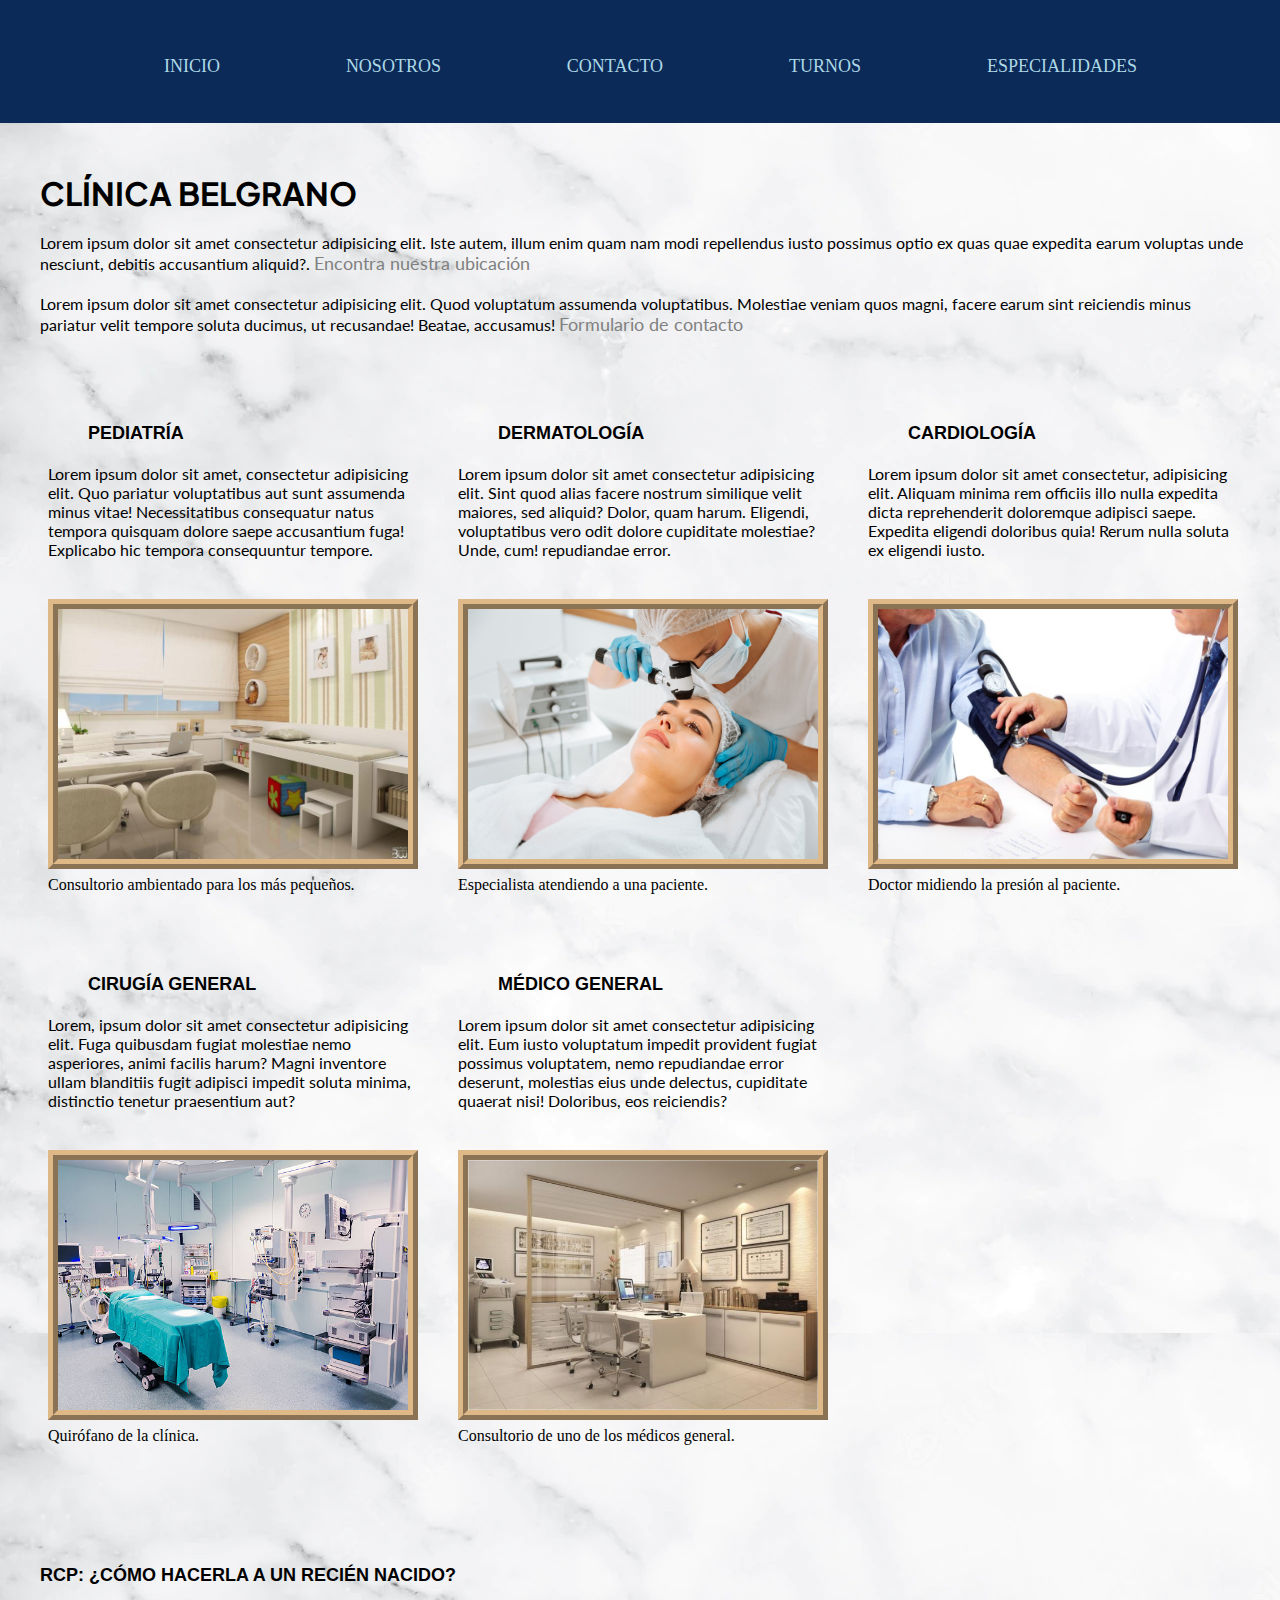
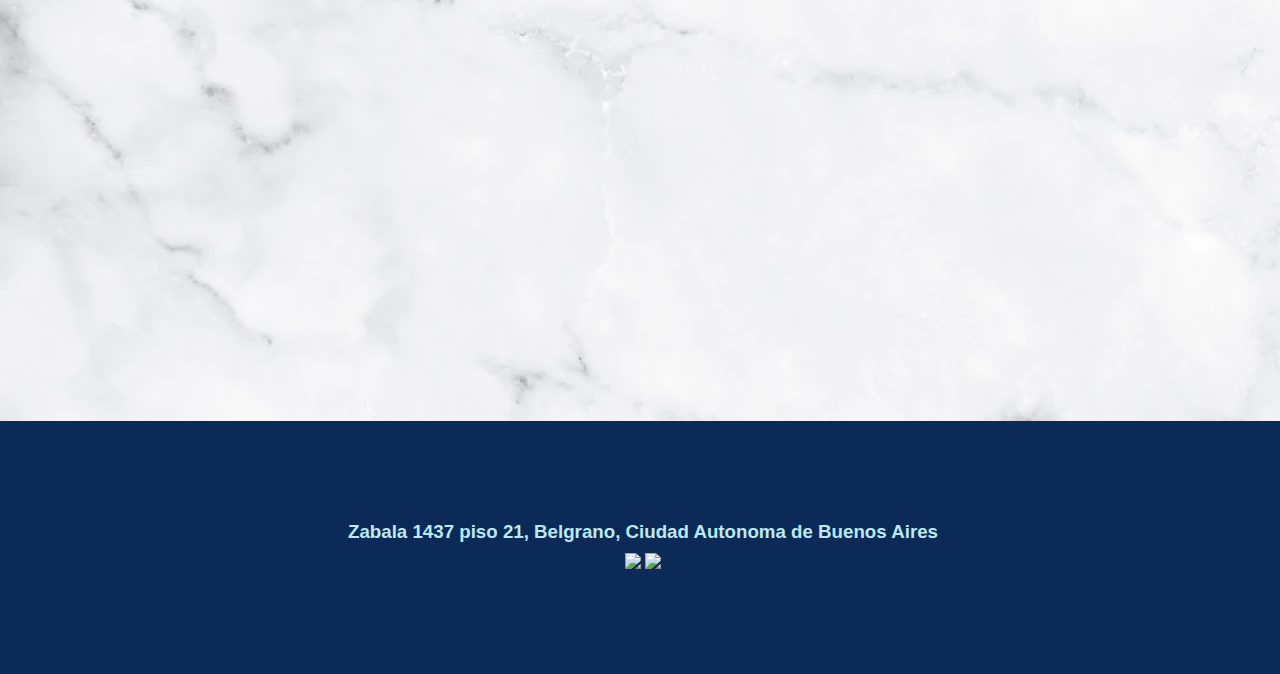
==== index.html @ 8c71344e "first commit" ====
<!DOCTYPE html>
<html lang="en">
<head>
    <meta charset="UTF-8">
    <meta http-equiv="X-UA-Compatible" content="IE=edge">
    <meta name="viewport" content="width=device-width, initial-scale=1.0">
    <link rel="stylesheet" href="./style/style.css">
    <title>Document</title>
</head>

<body>
    <section class="encabezado">
     <header>
         <nav>
             <ul>
                 <li>
                    <a href="index.html">INICIO</a>
                 </li>
                 <li>
                    <a href="./secciones/nosotros.html">NOSOTROS</a>
                 </li>
                 <li>
                    <a href="./secciones/contacto.html">CONTACTO</a>
                 </li>
                 <li>
                    <a href="./secciones/turnos.html">TURNOS</a>
                 </li>
                 <li>
                    <a href="./secciones/especialidades.html">ESPECIALIDADES</a>
                 </li>
             </ul>    
         </nav>       
     </header>
    </section>
     
     <main>
         <section class="intro">
            <h1>CLÍNICA  BELGRANO</h1>
            <div>
                <p class="parrafos">
               Lorem ipsum dolor sit amet consectetur adipisicing elit. Iste autem, illum enim quam
               nam modi repellendus iusto possimus optio ex quas quae expedita earum voluptas unde nesciunt,
               debitis accusantium aliquid?. <a class="navegar" href="#abajo">Encontra nuestra ubicación</a>
                </p>

                <p class="parrafos">
                Lorem ipsum dolor sit amet consectetur adipisicing elit. Quod voluptatum assumenda voluptatibus. 
                Molestiae veniam quos magni, facere earum sint reiciendis minus pariatur velit tempore soluta 
                ducimus, ut recusandae! Beatae, accusamus!  
                <a class="navegar" href="./secciones/contacto.html">Formulario de contacto</a> 
                </p>
            </div>
         </section>
         

         <section class="especialidad galeriaEspecialidad">
            <div>
                  <h2>Pediatría</h2>
                  <p>
                  Lorem ipsum dolor sit amet, consectetur adipisicing elit. Quo pariatur voluptatibus 
                  aut sunt assumenda minus vitae! Necessitatibus consequatur natus tempora quisquam dolore
                  saepe accusantium fuga! Explicabo hic tempora consequuntur tempore.
                  </p>

                  <figure>
                        <img class="bordeImagenes" src="./img/pediatra.jpg" alt="pediatra">
                        <figcaption>Consultorio ambientado para los más pequeños.</figcaption>
                  </figure>
            </div>      


            <div>
                  <h2>Dermatología</h2>
                  <p>
                  Lorem ipsum dolor sit amet consectetur adipisicing elit. Sint quod alias facere 
                  nostrum similique velit maiores, sed aliquid? Dolor, quam harum. Eligendi, 
                  voluptatibus vero odit dolore cupiditate molestiae? Unde, cum! repudiandae error.
                  </p>

                  <figure>
                        <img class="bordeImagenes" src="./img/dermatologia.jpg" alt="dermatologia">
                        <figcaption>Especialista atendiendo a una paciente.</figcaption>
                  </figure>
            </div>      
       

            <div>
                  <h2>Cardiología</h2>
                  <p>
                  Lorem ipsum dolor sit amet consectetur, adipisicing elit. Aliquam minima rem
                  officiis illo nulla expedita dicta reprehenderit doloremque adipisci saepe.
                  Expedita eligendi doloribus quia! Rerum nulla soluta ex eligendi iusto.
                  </p>

                  <figure>
                        <img class="bordeImagenes" src="./img/cardiologia.jpg" alt="cardiologia">
                        <figcaption>Doctor midiendo la presión al paciente.</figcaption>
                  </figure>
            </div>      
         

            <div>
                  <h2>Cirugía general</h2>
                  <p>
                  Lorem, ipsum dolor sit amet consectetur adipisicing elit. Fuga quibusdam 
                  fugiat molestiae nemo asperiores, animi facilis harum? Magni inventore ullam
                  blanditiis fugit adipisci impedit soluta minima, distinctio tenetur praesentium 
                  aut?
                  </p>

                  <figure>
                        <img class="bordeImagenes" src="./img/cirugia.jpg" alt="cirugia">
                        <figcaption>Quirófano de la clínica.</figcaption>
                  </figure>
            </div>      
       

            <div>
                  <h2>Médico general</h2>
                  <p>
                  Lorem ipsum dolor sit amet consectetur adipisicing elit. Eum iusto voluptatum 
                  impedit provident fugiat possimus voluptatem, nemo repudiandae error deserunt, 
                  molestias eius unde delectus, cupiditate quaerat nisi! Doloribus, eos reiciendis?
                  </p>

                  <figure>
                        <img class="bordeImagenes" src="./img/medico.jpg" alt="medico">
                        <figcaption>Consultorio de uno de los médicos general.</figcaption>
                  </figure>
            </div>      
        </section>

         <section class="video">
                  <h2>RCP: ¿cómo hacerla a un recién nacido?</h2>    
                  <div class="centrarVideo">
                        <iframe width="560" height="315" src="https://www.youtube.com/embed/yfRCrOPUhoc" 
                        title="YouTube video player" frameborder="0" allow="accelerometer; autoplay; 
                        clipboard-write; encrypted-media; gyroscope; picture-in-picture" allowfullscreen></iframe>
                  </div>
         </section>   
     </main> 


     <footer id="abajo"> 
           <h3 class="colorFooter">Zabala 1437 piso 21, Belgrano, Ciudad Autonoma de Buenos Aires</h3>
           <div>
               <a href="https://www.instagram.com/">
                  <img src="https://img.icons8.com/fluency/30/000000/instagram-new.png"/>
               </a>
               
               <a href="https://www.whatsapp.com/">
                  <img src="https://img.icons8.com/office/30/000000/whatsapp--v1.png"/>
               </a>
           </div>
     </footer>      


</body>
</html>
---- style/style.css ----
@import url('https://fonts.googleapis.com/css2?family=Lato:wght@700&display=swap');
@import url('https://fonts.googleapis.com/css2?family=Lato:wght@700&family=Plus+Jakarta+Sans:wght@300&display=swap');

*{
    padding: 0;
    margin: 0;
}


body{
    background-image: url(../img/fondo.jpg);
    display: flex;
    flex-direction: column;
}


header{
    background-color: rgb(11, 42, 88);
    text-align: center;
    padding: 56px 23px 46px 38px;
    margin-top: 0%;
    margin-bottom: 50px;
}


nav ul{
    display: flex;
    justify-content:space-evenly;
    align-items: center;
}


li{
    list-style-type: none;
}


a{
    text-decoration: none;
    color: lightblue;
    font-size: large;
}


h1{
    font-family: 'Plus Jakarta Sans', sans-serif;
    color:black;
    margin-left: 90px;
    margin-bottom: 20px;
    margin-left: 40px;
}


section h2{
    font-family: 'Gill Sans', 'Gill Sans MT', Calibri, 'Trebuchet MS', sans-serif;
    font-size: large;
    font-style:normal;
    text-transform:uppercase;
    padding-left:0px;
    margin: 40px; 
    margin-bottom: 20px;
}


section h3{
    font-family: 'Gill Sans', 'Gill Sans MT', Calibri, 'Trebuchet MS', sans-serif;
    font-size: large;
    font-style:normal;
    text-transform:uppercase;
    padding-left: 0px;
    margin:40px;
    margin-bottom: 20px;
}


p{
    font-family: 'Lato', sans-serif;
    padding-left: 0px;
    margin-bottom: 20px;
}


footer{
    grid-area: footer;
    background-color: rgb(11, 42, 88);
    text-align: center;
    padding: 100px;
    margin-top: 100px;
    margin-bottom: 0px;
}


header{
    grid-area: header;
}    

.intro{
    grid-area: intro;
}

.especialidad{
    grid-area: especialidad;
}

.video{
    grid-area: video;
}

footer{
    grid-area: footer;
}


.encabezado{
    display: grid;
    grid-template-areas: 
    "header       header       header"
    "intro        intro        intro"
    "especialidad especialidad especialidad"
    "video        video        video"
    "footer       footer       footer";
    grid-template-columns: 1fr 1fr 1fr;
}


.galeriaEspecialidad{
    display: grid;
    grid-template-columns: 1fr 1fr 1fr;
    gap: 40px;
    margin: 3em;
    justify-items: center;
}


.bordeImagenes{
    border: 10px ridge burlywood;
    width: 350px;
    height: 250px;
    margin-bottom: 3px;
    margin-top: 20px;
}



@media(min-width:360px){
    .encabezado{
        grid-template-areas: 
        "header"
        "intro"
        "especialidad"
        "video"
        "footer";
        grid-template-columns: 1fr;
    }     

    .galeriaEspecialidad{
        display: grid;
        grid-template-columns: 1fr;
    }

    body{
        display: flex;
        flex-direction: column;
        justify-items: center;
        flex-wrap: wrap;
    }

    header{
        background-color: rgb(4, 4, 59);
    }

    nav ul{
        display: flex;
        justify-content:space-evenly;
        align-items: center;
    }

    li{
        list-style-type: none;
    }
    
    a{
        text-decoration: none;
        color: lightblue;
        font-size:small;
    }
    
    li a:hover{
        color:rgb(223, 188, 146);
        background-color: rgb(99, 97, 216);
    }

    iframe{
        display: grid;
        width: 350px;
        height: 250px;
    } 

    .navegar:hover{
        color: blanchedalmond;
        background-color: gray;  
    }

    .redes{
        transition-property: all;
        transition-duration: 2s;
    }

    .redes:hover{
        transform: scale(2);
    }

    footer{
        background-color: rgb(4, 4, 59);
    }

}

@media(min-width:768px){
    .encabezado{
        grid-template-areas: 
        "header       header"
        "intro        intro"
        "especialidad especialidad"
        "video        video"
        "footer       footer";
        grid-template-columns: 1fr 1fr;
    }     

    .galeriaEspecialidad{
        display: grid;
        grid-template-columns: 1fr 1fr;
    }

    header{
        background-color: rgb(59, 59, 88);
    }
    
    a {
        font-size: large;
    }

    li a:hover{
        color:rgb(223, 188, 146);
        background-color: rgb(99, 97, 216);
    }

    iframe{
        width:560px;
        height:315px;
    }

    footer{
        background-color: rgb(59, 59, 88);
    }
}


@media(min-width:1024px){
    .encabezado{
        grid-template-areas: 
        "header       header       header"
        "intro        intro        intro"
        "especialidad especialidad especialidad"
        "video        video        video"
        "footer       footer       footer";
        grid-template-columns: 1fr 1fr 1fr;
    }     

    .galeriaEspecialidad{
        display: grid;
        grid-template-columns: 1fr 1fr 1fr;
    }

    header{
        background-color: rgb(11, 42, 88);
    }

    a{
        font-size: large;
    }
    
    iframe{
        width:560px;
        height:315px;
    }
    
    footer{
        background-color: rgb(11, 42, 88);
    }
}




.parrafos{
    padding-left: 40px;
    padding-right: 40px;
}

.navegar{
    color:gray;
}

.imgEspecialistas{
    border: 10px ridge burlywood;
    width: 400px;
    height: 550px;
    margin-top: 10px;
}

.bordeImagen{
    border: 2px solid black;
    width: 450px;
    height: 350px;
}

.centrarImgEspNos{
    padding-left: 40px;
    padding-bottom: 40px;
}

.centrarImgTurnos{
    margin-top: 50px;
    padding-left: 40px;
}

.alerta{
    letter-spacing: 2px;
    color: brown;
}

.formulario{
    margin-bottom: 10px;
}

.espacio{
    color: rgb(0, 75, 110);
    display: grid;
    justify-content: center;
}

.video{
    margin-top: 120px;
}

.centrarVideo{
    padding-left: 40px;
}

.colorFooter{
    color: rgb(188, 233, 245);
    font-family: 'Gill Sans', 'Gill Sans MT', Calibri, 'Trebuchet MS', sans-serif;
    margin-bottom: 10px;
}
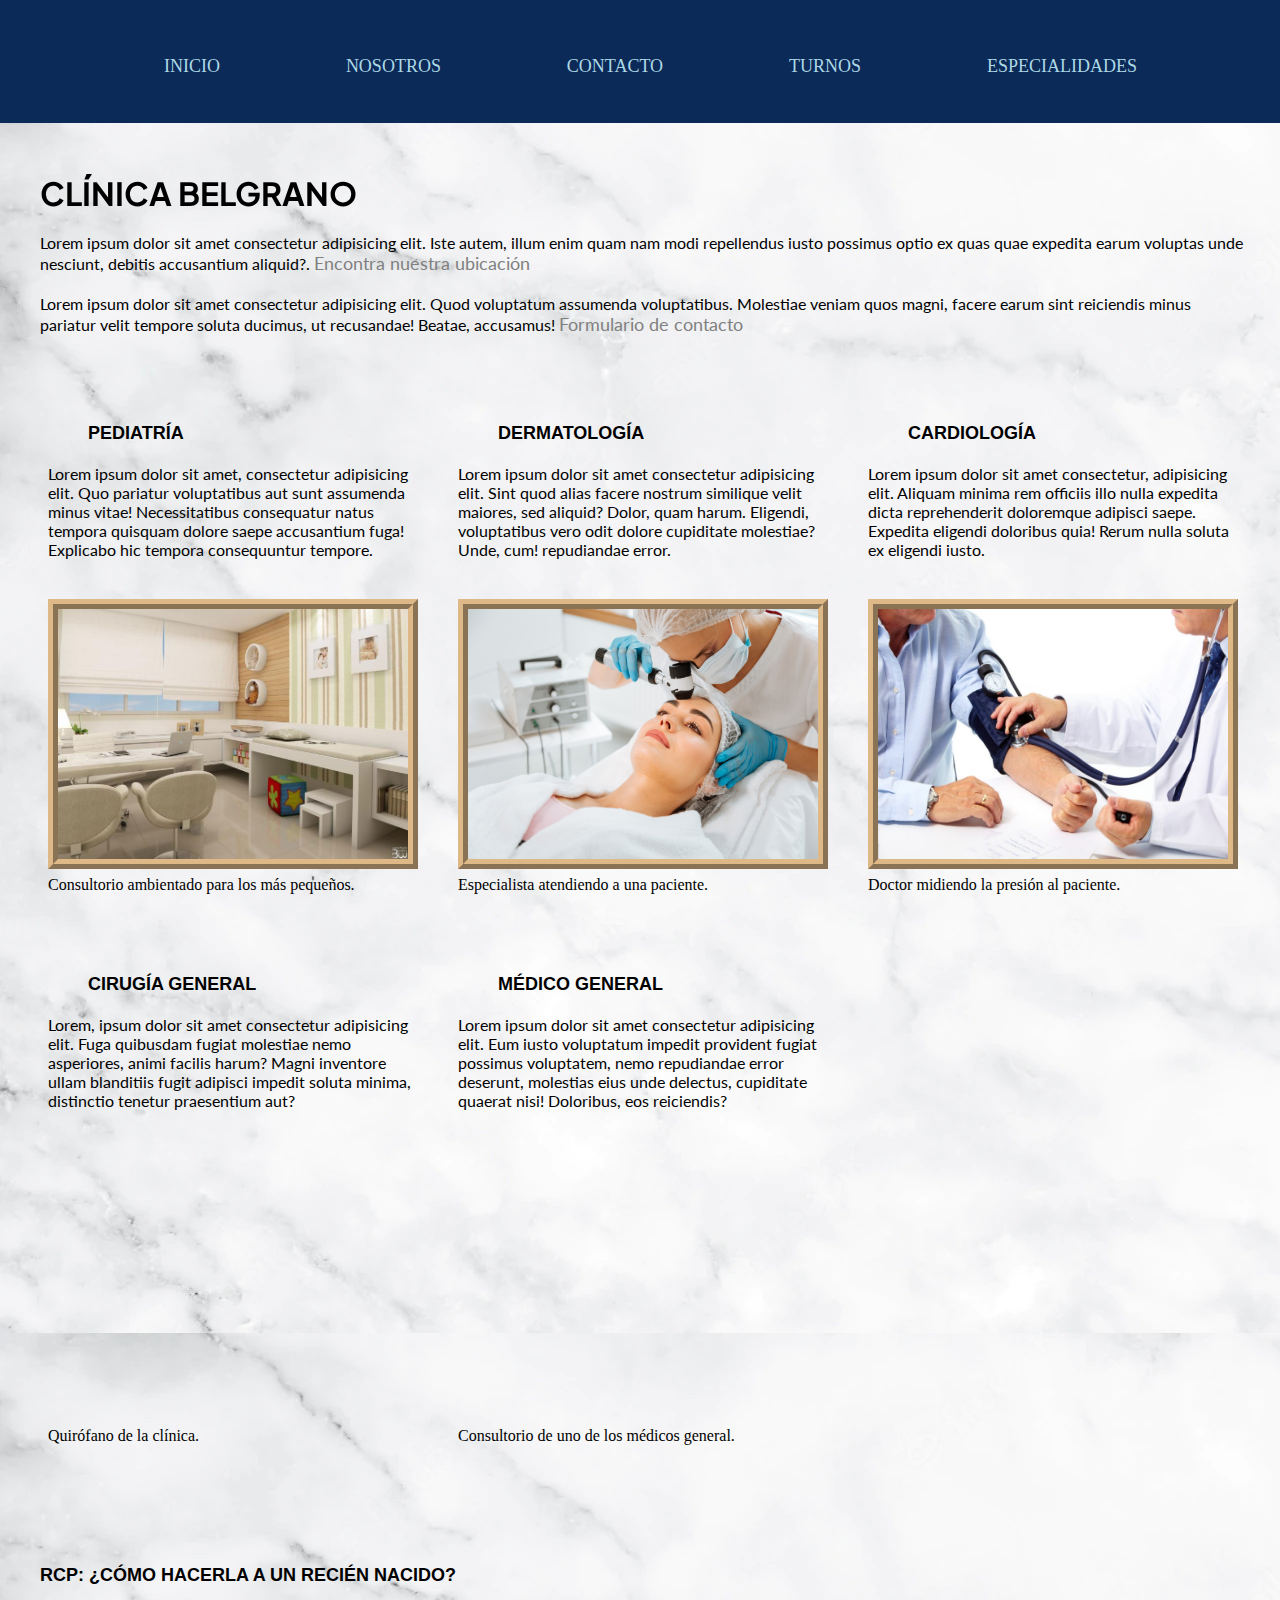
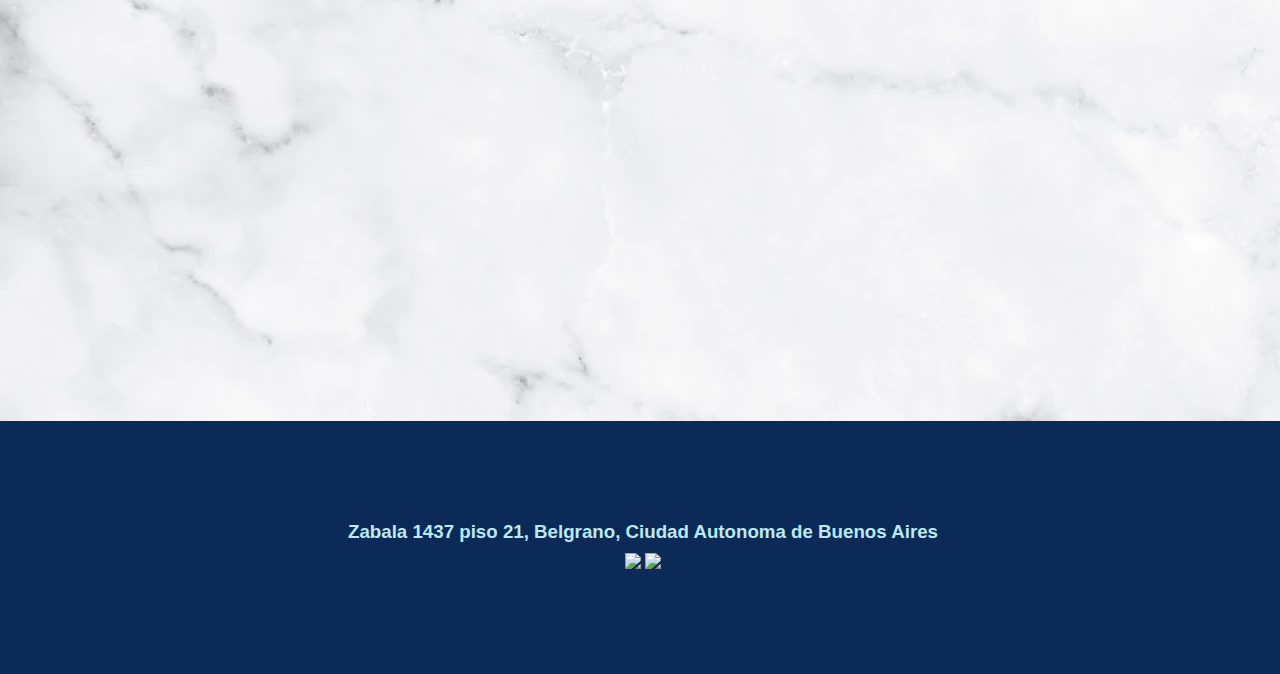
==== commit a801485a: "agregado de animaciones en imágenes" ====
--- a/index.html
+++ b/index.html
@@ -4,6 +4,7 @@
     <meta charset="UTF-8">
     <meta http-equiv="X-UA-Compatible" content="IE=edge">
     <meta name="viewport" content="width=device-width, initial-scale=1.0">
+    <link href="https://unpkg.com/aos@2.3.1/dist/aos.css" rel="stylesheet">
     <link rel="stylesheet" href="./style/style.css">
     <title>Document</title>
 </head>
@@ -35,7 +36,9 @@
      
      <main>
          <section class="intro">
-            <h1>CLÍNICA  BELGRANO</h1>
+            <h1 data-aos="fade-right"
+                data-aos-offset="300"
+                data-aos-easing="ease-in-sine">CLÍNICA  BELGRANO</h1>
             <div>
                 <p class="parrafos">
                Lorem ipsum dolor sit amet consectetur adipisicing elit. Iste autem, illum enim quam
@@ -63,7 +66,7 @@
                   </p>
 
                   <figure>
-                        <img class="bordeImagenes" src="./img/pediatra.jpg" alt="pediatra">
+                        <img data-aos="zoom-in-down" class="bordeImagenes" src="./img/pediatra.jpg" alt="pediatra">
                         <figcaption>Consultorio ambientado para los más pequeños.</figcaption>
                   </figure>
             </div>      
@@ -78,7 +81,7 @@
                   </p>
 
                   <figure>
-                        <img class="bordeImagenes" src="./img/dermatologia.jpg" alt="dermatologia">
+                        <img data-aos="zoom-in-down" class="bordeImagenes" src="./img/dermatologia.jpg" alt="dermatologia">
                         <figcaption>Especialista atendiendo a una paciente.</figcaption>
                   </figure>
             </div>      
@@ -93,7 +96,7 @@
                   </p>
 
                   <figure>
-                        <img class="bordeImagenes" src="./img/cardiologia.jpg" alt="cardiologia">
+                        <img data-aos="zoom-in-down" class="bordeImagenes" src="./img/cardiologia.jpg" alt="cardiologia">
                         <figcaption>Doctor midiendo la presión al paciente.</figcaption>
                   </figure>
             </div>      
@@ -109,7 +112,7 @@
                   </p>
 
                   <figure>
-                        <img class="bordeImagenes" src="./img/cirugia.jpg" alt="cirugia">
+                        <img data-aos="zoom-in-down" class="bordeImagenes" src="./img/cirugia.jpg" alt="cirugia">
                         <figcaption>Quirófano de la clínica.</figcaption>
                   </figure>
             </div>      
@@ -124,7 +127,7 @@
                   </p>
 
                   <figure>
-                        <img class="bordeImagenes" src="./img/medico.jpg" alt="medico">
+                        <img data-aos="zoom-in-down" class="bordeImagenes" src="./img/medico.jpg" alt="medico">
                         <figcaption>Consultorio de uno de los médicos general.</figcaption>
                   </figure>
             </div>      
@@ -145,15 +148,20 @@
            <h3 class="colorFooter">Zabala 1437 piso 21, Belgrano, Ciudad Autonoma de Buenos Aires</h3>
            <div>
                <a href="https://www.instagram.com/">
-                  <img src="https://img.icons8.com/fluency/30/000000/instagram-new.png"/>
+                  <img class="redes" src="https://img.icons8.com/fluency/30/000000/instagram-new.png"/>
                </a>
                
                <a href="https://www.whatsapp.com/">
-                  <img src="https://img.icons8.com/office/30/000000/whatsapp--v1.png"/>
+                  <img class="redes" src="https://img.icons8.com/office/30/000000/whatsapp--v1.png"/>
                </a>
            </div>
      </footer>      
 
 
+     <script src="https://unpkg.com/aos@2.3.1/dist/aos.js"></script>
+            <script>
+                  AOS.init();
+            </script>
+
 </body>
 </html>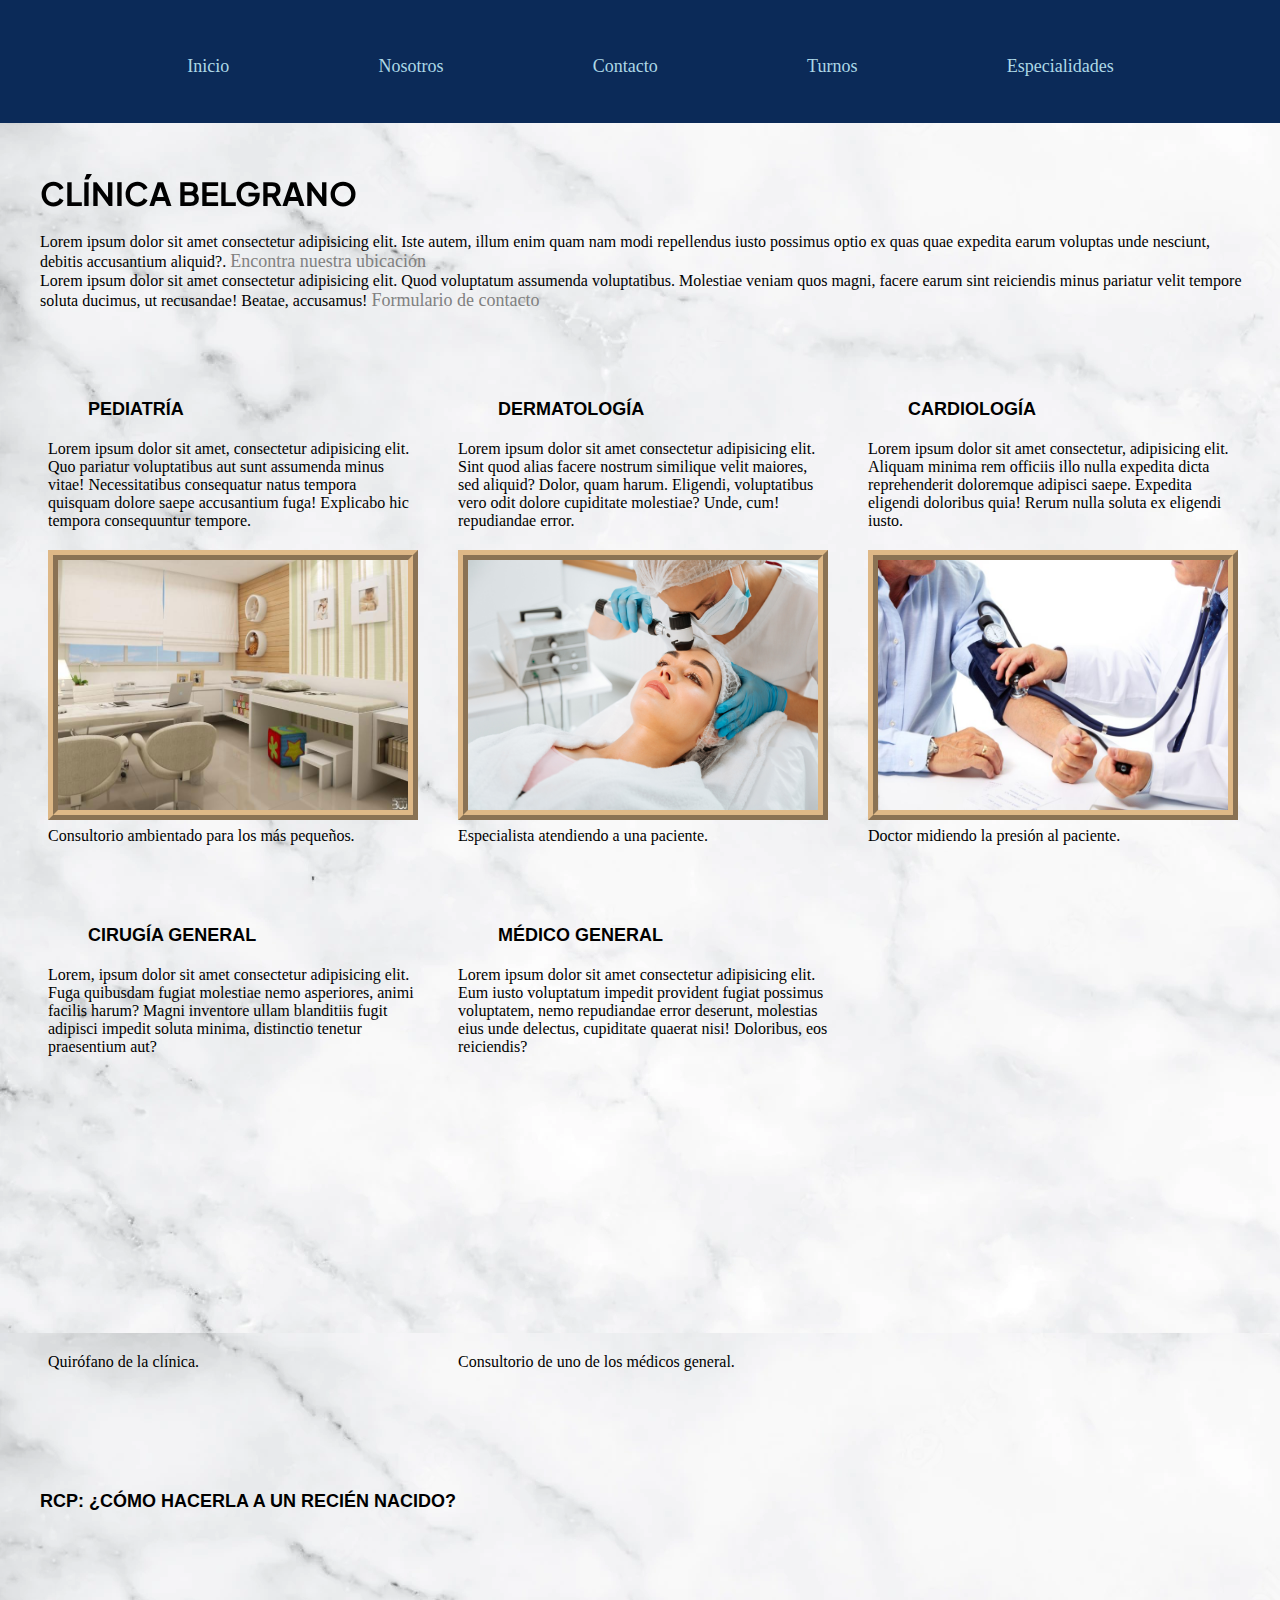
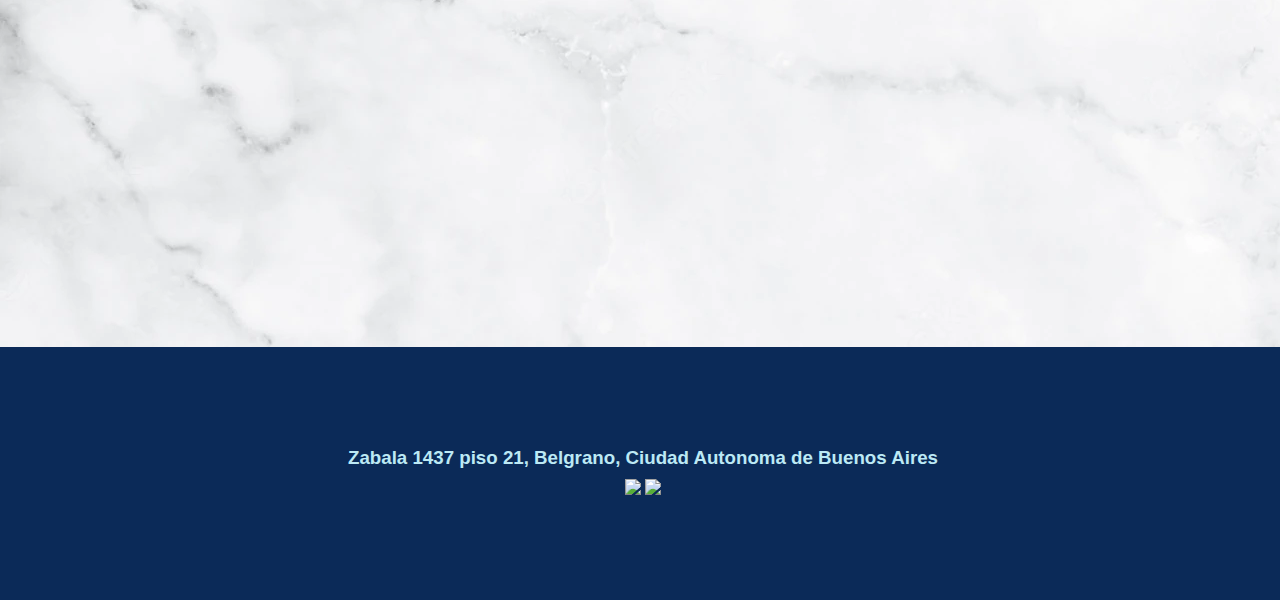
==== commit 73dc60f2: "agregado de Bootstrap" ====
--- a/index.html
+++ b/index.html
@@ -4,35 +4,36 @@
     <meta charset="UTF-8">
     <meta http-equiv="X-UA-Compatible" content="IE=edge">
     <meta name="viewport" content="width=device-width, initial-scale=1.0">
+    <link href="https://cdn.jsdelivr.net/npm/bootstrap@5.1.3/dist/css/bootstrap.min.css" rel="stylesheet"    integrity="sha384-1BmE4kWBq78iYhFldvKuhfTAU6auU8tT94WrHftjDbrCEXSU1oBoqyl2QvZ6jIW3" crossorigin="anonymous">
     <link href="https://unpkg.com/aos@2.3.1/dist/aos.css" rel="stylesheet">
     <link rel="stylesheet" href="./style/style.css">
     <title>Document</title>
 </head>
 
 <body>
-    <section class="encabezado">
-     <header>
+      <header>
          <nav>
-             <ul>
-                 <li>
-                    <a href="index.html">INICIO</a>
-                 </li>
-                 <li>
-                    <a href="./secciones/nosotros.html">NOSOTROS</a>
-                 </li>
-                 <li>
-                    <a href="./secciones/contacto.html">CONTACTO</a>
-                 </li>
-                 <li>
-                    <a href="./secciones/turnos.html">TURNOS</a>
-                 </li>
-                 <li>
-                    <a href="./secciones/especialidades.html">ESPECIALIDADES</a>
-                 </li>
-             </ul>    
-         </nav>       
-     </header>
-    </section>
+            <ul class="nav justify-content-center">
+                <li class="nav-item">
+                  <a class="nav-link active colorNav" aria-current="page" href="index.html">Inicio</a>
+                </li>
+                <li class="nav-item">
+                  <a class="nav-link active colorNav" href="./secciones/nosotros.html">Nosotros</a>
+                </li>
+                <li class="nav-item">
+                  <a class="nav-link active colorNav" href="./secciones/contacto.html">Contacto</a>
+                </li>
+                <li class="nav-item">
+                  <a class="nav-link active colorNav" href="./secciones/turnos.html">Turnos</a>
+                </li>
+                <li class="nav-item">
+                  <a class="nav-link active colorNav" href="./secciones/especialidades.html">Especialidades</a>
+                </li>
+            </ul>
+         </nav>
+      </header>
+
+    
      
      <main>
          <section class="intro">
@@ -163,5 +164,9 @@
                   AOS.init();
             </script>
 
+
+      <script src="https://cdn.jsdelivr.net/npm/bootstrap@5.1.3/dist/js/bootstrap.bundle.min.js" integrity="sha384-ka7Sk0Gln4gmtz2MlQnikT1wXgYsOg+OMhuP+IlRH9sENBO0LRn5q+8nbTov4+1p" crossorigin="anonymous">
+      </script>      
+
 </body>
 </html>--- a/style/style.css
+++ b/style/style.css
@@ -22,23 +22,15 @@
     margin-bottom: 50px;
 }
 
-
-nav ul{
-    display: flex;
-    justify-content:space-evenly;
-    align-items: center;
-}
-
-
-li{
-    list-style-type: none;
-}
-
-
-a{
+.colorNav{
     text-decoration: none;
     color: lightblue;
     font-size: large;
+}
+
+.colorNav:hover{
+        color:rgb(223, 188, 146);
+        background-color: rgb(99, 97, 216);
 }
 
 
@@ -73,7 +65,7 @@
 }
 
 
-p{
+.parrafo{
     font-family: 'Lato', sans-serif;
     padding-left: 0px;
     margin-bottom: 20px;
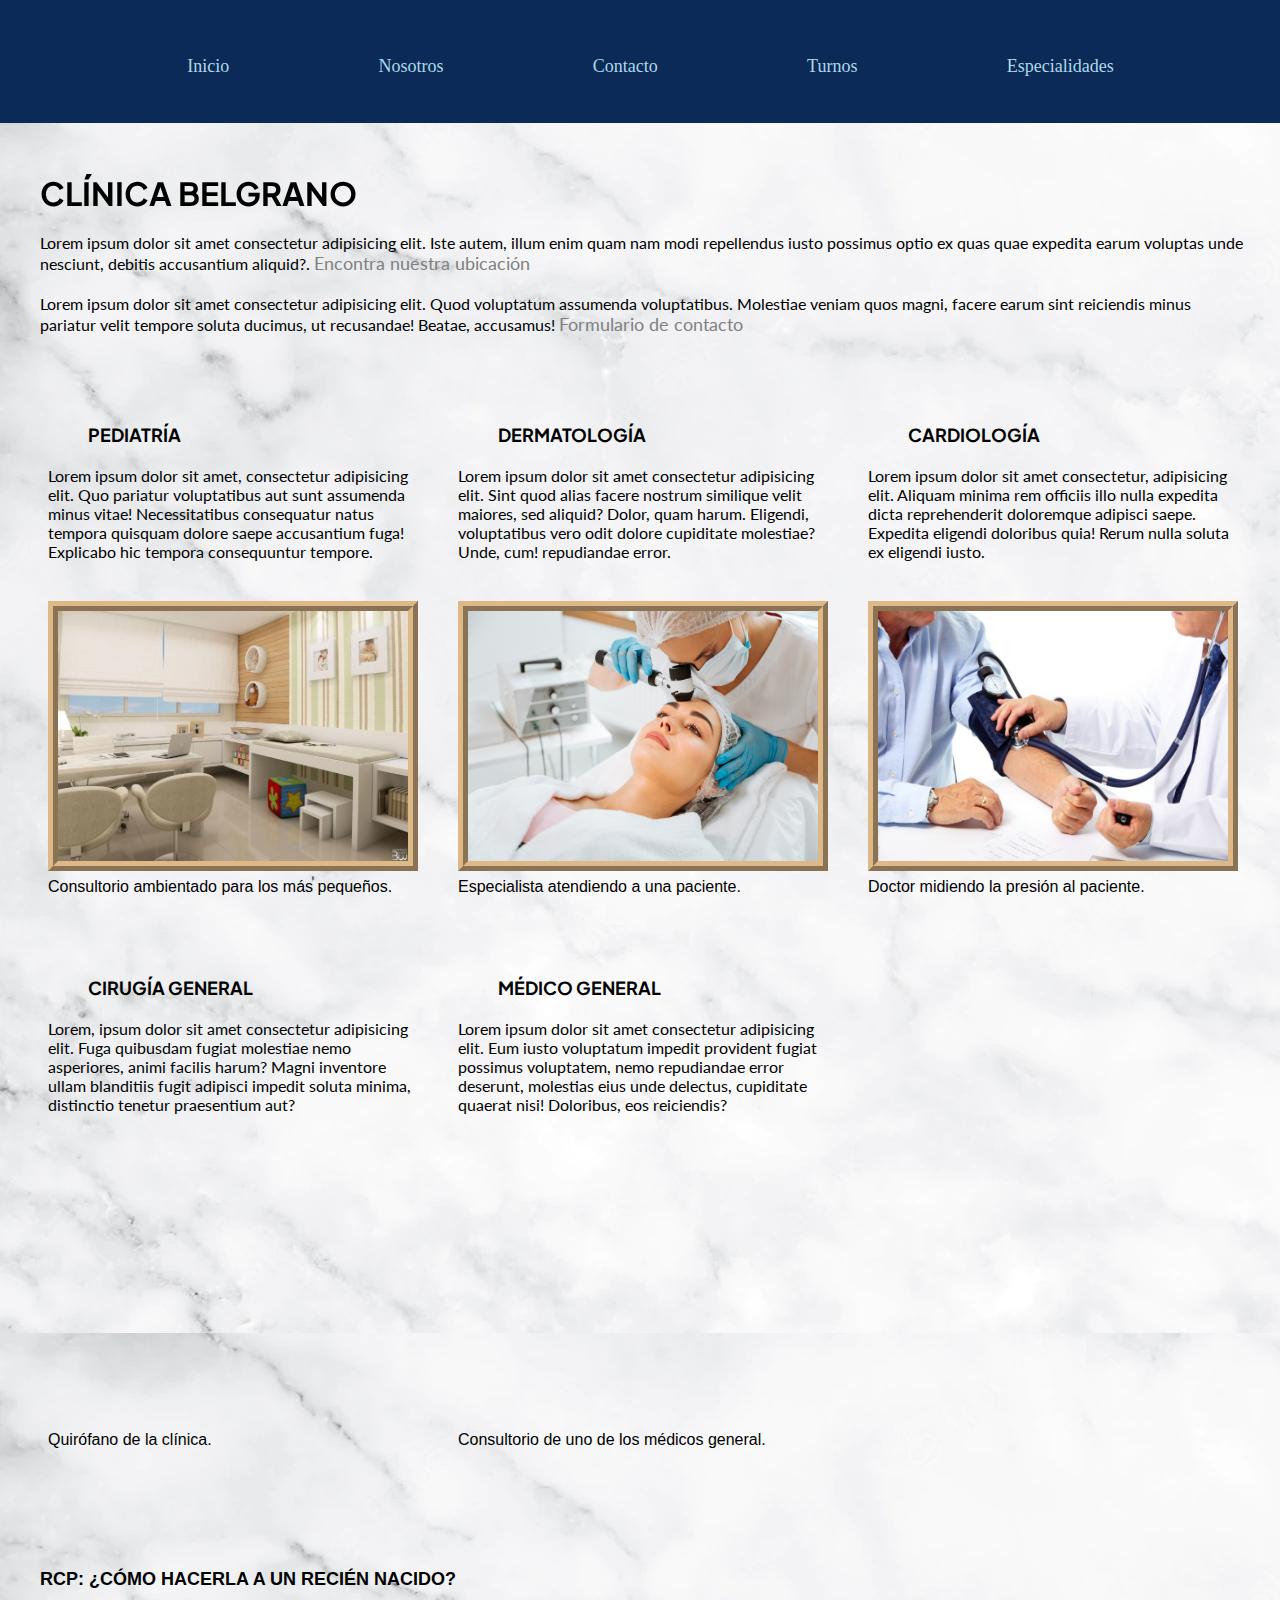
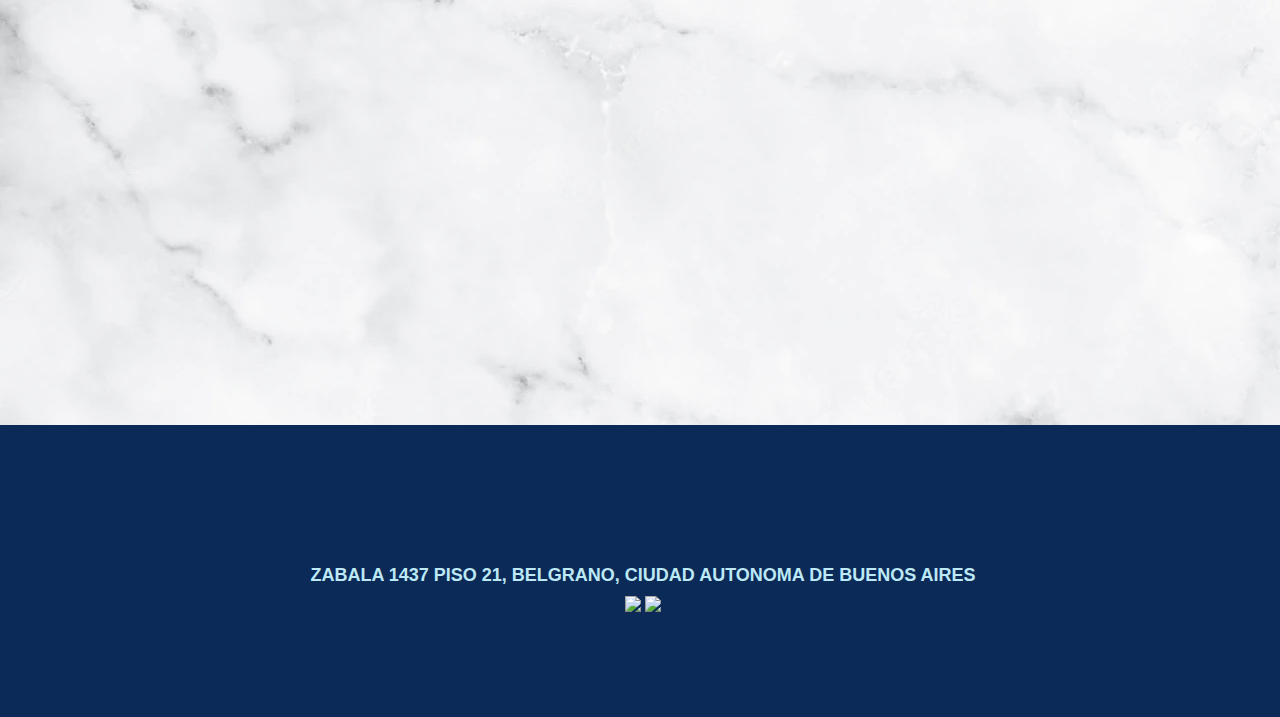
==== commit 346c8f66: "agregar y modificar estilos" ====
--- a/index.html
+++ b/index.html
@@ -59,7 +59,7 @@
 
          <section class="especialidad galeriaEspecialidad">
             <div>
-                  <h2>Pediatría</h2>
+                  <h2 class="tituloIndex">Pediatría</h2>
                   <p>
                   Lorem ipsum dolor sit amet, consectetur adipisicing elit. Quo pariatur voluptatibus 
                   aut sunt assumenda minus vitae! Necessitatibus consequatur natus tempora quisquam dolore
@@ -68,13 +68,13 @@
 
                   <figure>
                         <img data-aos="zoom-in-down" class="bordeImagenes" src="./img/pediatra.jpg" alt="pediatra">
-                        <figcaption>Consultorio ambientado para los más pequeños.</figcaption>
+                        <figcaption class="pieFoto">Consultorio ambientado para los más pequeños.</figcaption>
                   </figure>
             </div>      
 
 
             <div>
-                  <h2>Dermatología</h2>
+                  <h2 class="tituloIndex">Dermatología</h2>
                   <p>
                   Lorem ipsum dolor sit amet consectetur adipisicing elit. Sint quod alias facere 
                   nostrum similique velit maiores, sed aliquid? Dolor, quam harum. Eligendi, 
@@ -83,13 +83,13 @@
 
                   <figure>
                         <img data-aos="zoom-in-down" class="bordeImagenes" src="./img/dermatologia.jpg" alt="dermatologia">
-                        <figcaption>Especialista atendiendo a una paciente.</figcaption>
+                        <figcaption class="pieFoto">Especialista atendiendo a una paciente.</figcaption>
                   </figure>
             </div>      
        
 
             <div>
-                  <h2>Cardiología</h2>
+                  <h2 class="tituloIndex">Cardiología</h2>
                   <p>
                   Lorem ipsum dolor sit amet consectetur, adipisicing elit. Aliquam minima rem
                   officiis illo nulla expedita dicta reprehenderit doloremque adipisci saepe.
@@ -98,13 +98,13 @@
 
                   <figure>
                         <img data-aos="zoom-in-down" class="bordeImagenes" src="./img/cardiologia.jpg" alt="cardiologia">
-                        <figcaption>Doctor midiendo la presión al paciente.</figcaption>
+                        <figcaption class="pieFoto">Doctor midiendo la presión al paciente.</figcaption>
                   </figure>
             </div>      
          
 
             <div>
-                  <h2>Cirugía general</h2>
+                  <h2 class="tituloIndex">Cirugía general</h2>
                   <p>
                   Lorem, ipsum dolor sit amet consectetur adipisicing elit. Fuga quibusdam 
                   fugiat molestiae nemo asperiores, animi facilis harum? Magni inventore ullam
@@ -114,13 +114,13 @@
 
                   <figure>
                         <img data-aos="zoom-in-down" class="bordeImagenes" src="./img/cirugia.jpg" alt="cirugia">
-                        <figcaption>Quirófano de la clínica.</figcaption>
+                        <figcaption class="pieFoto">Quirófano de la clínica.</figcaption>
                   </figure>
             </div>      
        
 
             <div>
-                  <h2>Médico general</h2>
+                  <h2 class="tituloIndex">Médico general</h2>
                   <p>
                   Lorem ipsum dolor sit amet consectetur adipisicing elit. Eum iusto voluptatum 
                   impedit provident fugiat possimus voluptatem, nemo repudiandae error deserunt, 
@@ -129,7 +129,7 @@
 
                   <figure>
                         <img data-aos="zoom-in-down" class="bordeImagenes" src="./img/medico.jpg" alt="medico">
-                        <figcaption>Consultorio de uno de los médicos general.</figcaption>
+                        <figcaption class="pieFoto">Consultorio de uno de los médicos general.</figcaption>
                   </figure>
             </div>      
         </section>
--- a/style/style.css
+++ b/style/style.css
@@ -29,8 +29,19 @@
 }
 
 .colorNav:hover{
-        color:rgb(223, 188, 146);
-        background-color: rgb(99, 97, 216);
+    color:rgb(223, 188, 146);
+    background-color: rgb(99, 97, 216);
+}
+
+.colorNav:active{
+    color: rgb(253, 253, 253);
+} 
+
+.tituloIndex{
+    font-family: 'Plus Jakarta Sans', sans-serif;
+    font-size:large;
+    font-style:normal;
+    text-transform:uppercase;
 }
 
 
@@ -43,7 +54,7 @@
 }
 
 
-section h2{
+h2{
     font-family: 'Gill Sans', 'Gill Sans MT', Calibri, 'Trebuchet MS', sans-serif;
     font-size: large;
     font-style:normal;
@@ -54,7 +65,7 @@
 }
 
 
-section h3{
+h3{
     font-family: 'Gill Sans', 'Gill Sans MT', Calibri, 'Trebuchet MS', sans-serif;
     font-size: large;
     font-style:normal;
@@ -64,6 +75,11 @@
     margin-bottom: 20px;
 }
 
+p{
+    font-family: 'Lato', sans-serif;
+    padding-left: 0px;
+    margin-bottom: 20px;
+}
 
 .parrafo{
     font-family: 'Lato', sans-serif;
@@ -290,6 +306,10 @@
     padding-right: 40px;
 }
 
+.pieFoto{
+    font-family: 'Gill Sans', 'Gill Sans MT', Calibri, 'Trebuchet MS', sans-serif;
+}
+
 .navegar{
     color:gray;
 }
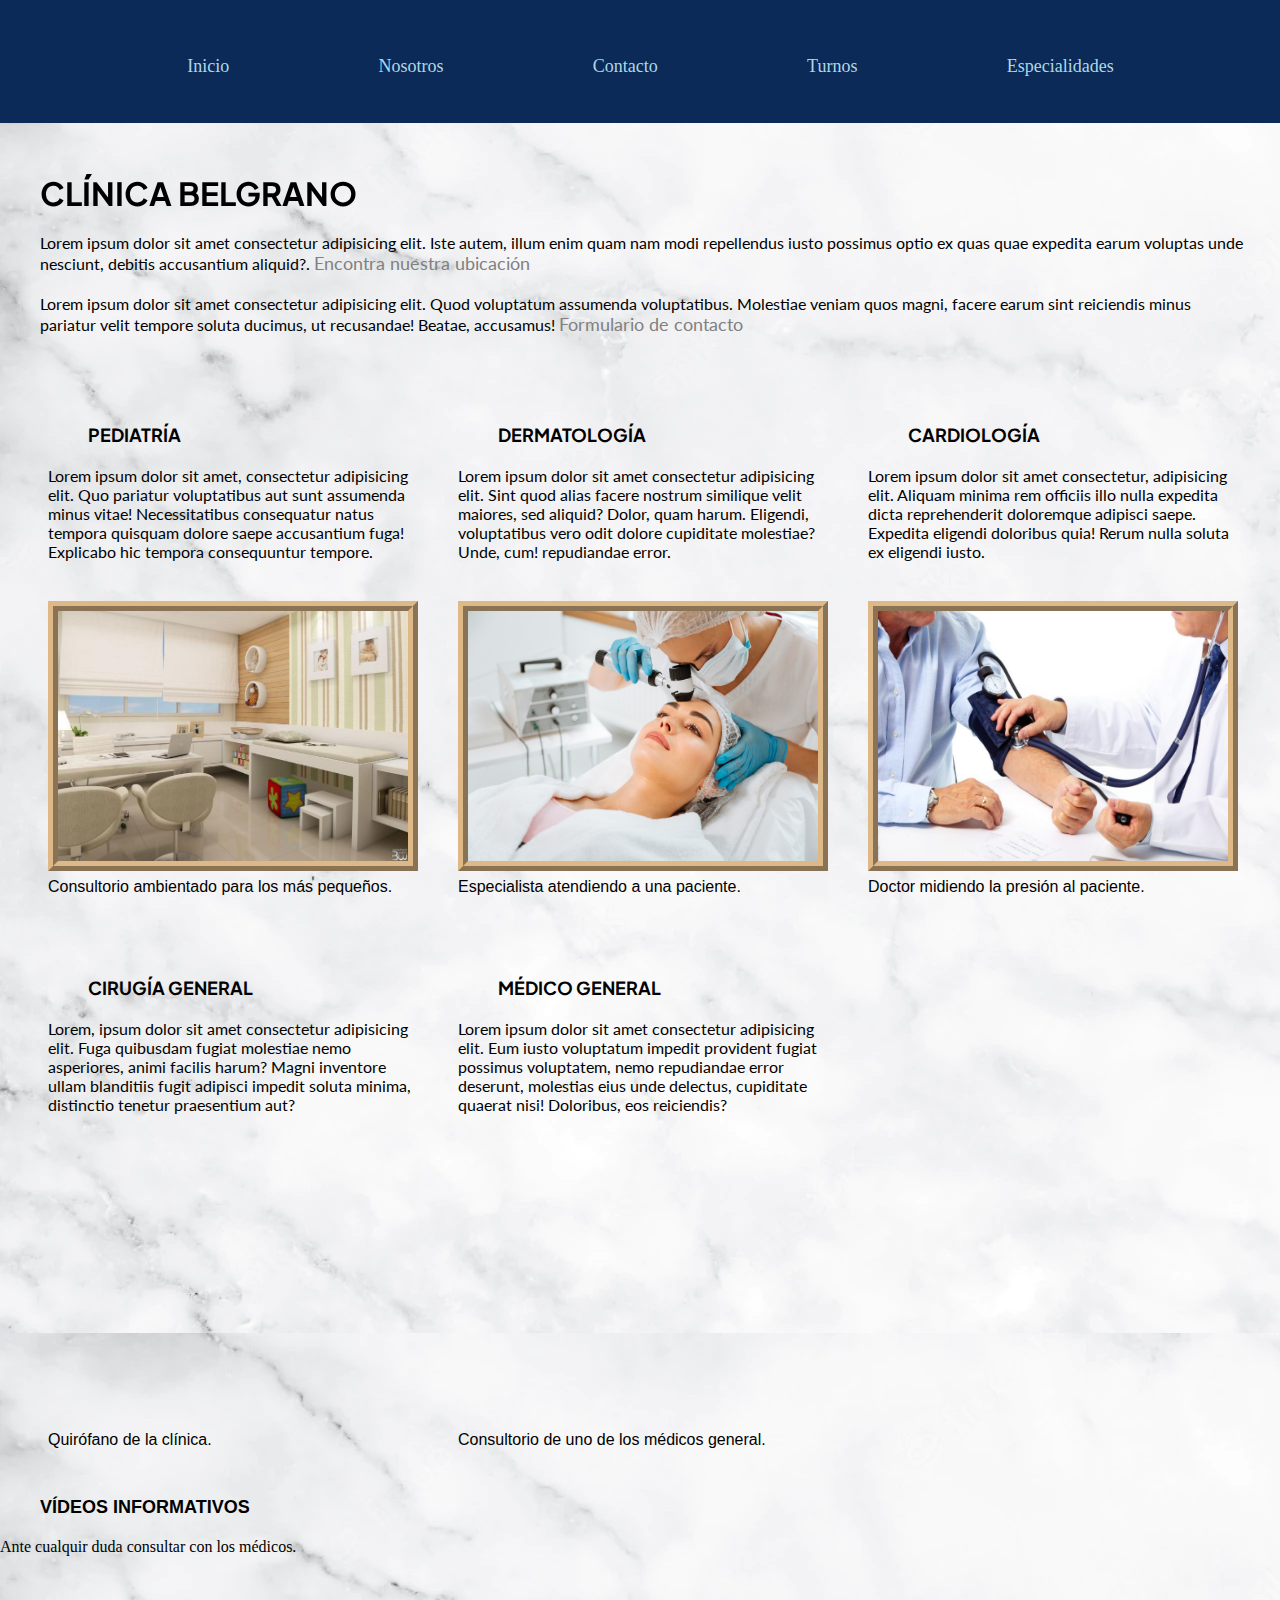
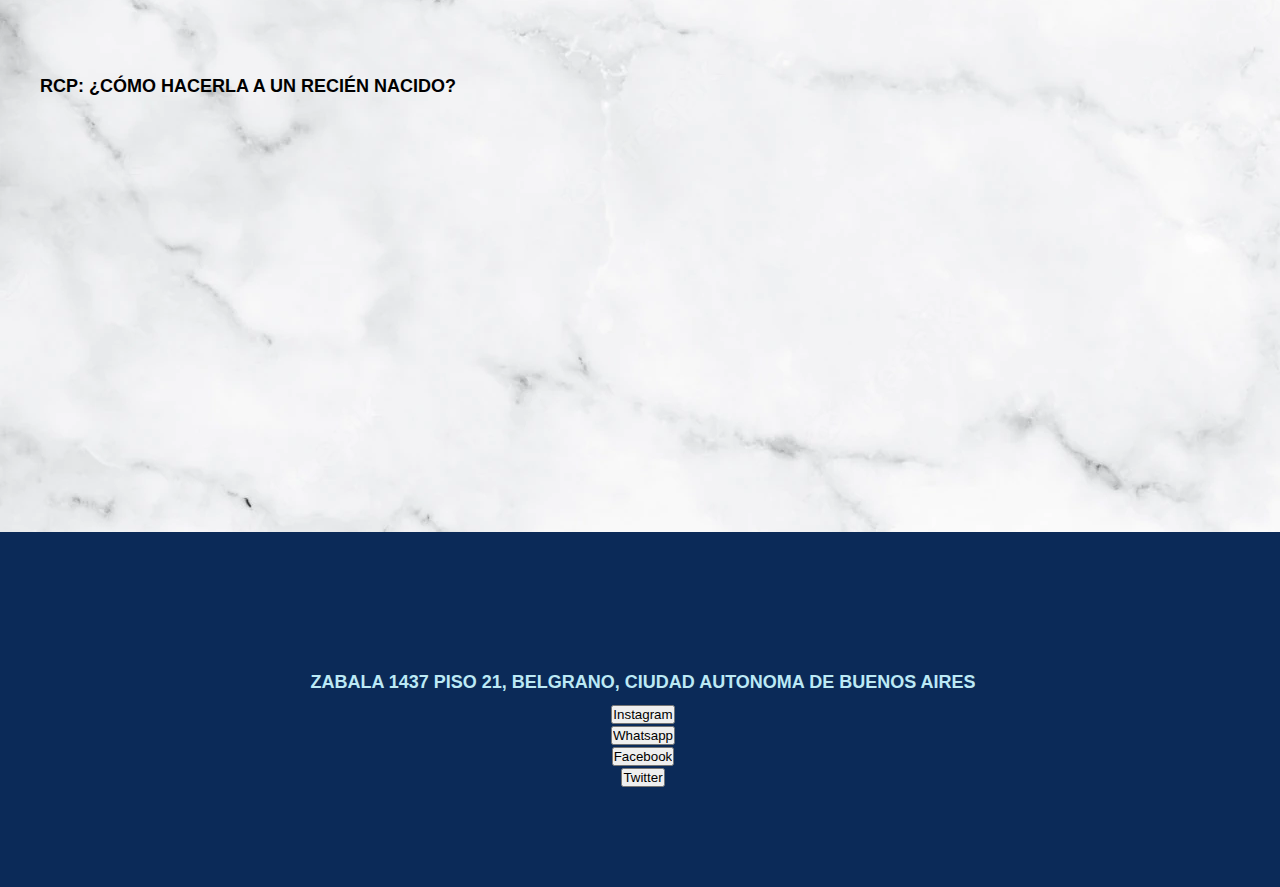
==== commit 1d7a3c7e: "Map, Mixin, Extend y SEO" ====
--- a/index.html
+++ b/index.html
@@ -4,9 +4,11 @@
     <meta charset="UTF-8">
     <meta http-equiv="X-UA-Compatible" content="IE=edge">
     <meta name="viewport" content="width=device-width, initial-scale=1.0">
+    <meta name="description" content="Especialidades en la Clínica Belgrano">
+    <meta name="Keywords" content="Pediatría, dermatología, Cardiología, Cirugía general, Cirugía plástica y Médico general">
     <link href="https://cdn.jsdelivr.net/npm/bootstrap@5.1.3/dist/css/bootstrap.min.css" rel="stylesheet"    integrity="sha384-1BmE4kWBq78iYhFldvKuhfTAU6auU8tT94WrHftjDbrCEXSU1oBoqyl2QvZ6jIW3" crossorigin="anonymous">
     <link href="https://unpkg.com/aos@2.3.1/dist/aos.css" rel="stylesheet">
-    <link rel="stylesheet" href="./style/style.css">
+    <link rel="stylesheet" href="./style/estilos.css">
     <title>Document</title>
 </head>
 
@@ -37,9 +39,9 @@
      
      <main>
          <section class="intro">
-            <h1 data-aos="fade-right"
+            <article><h1 data-aos="fade-right"
                 data-aos-offset="300"
-                data-aos-easing="ease-in-sine">CLÍNICA  BELGRANO</h1>
+                data-aos-easing="ease-in-sine">CLÍNICA  BELGRANO</h1></article>
             <div>
                 <p class="parrafos">
                Lorem ipsum dolor sit amet consectetur adipisicing elit. Iste autem, illum enim quam
@@ -134,8 +136,13 @@
             </div>      
         </section>
 
+        <section>
+               <h2><div class="videosinformativos--informativos">VÍDEOS INFORMATIVOS</div></h2>
+               <div class="my_mixin">Ante cualquir duda consultar con los médicos.</div>
+        </section>
+
          <section class="video">
-                  <h2>RCP: ¿cómo hacerla a un recién nacido?</h2>    
+                  <h2>RCP: ¿cómo hacerla a un recién nacido?</h2>
                   <div class="centrarVideo">
                         <iframe width="560" height="315" src="https://www.youtube.com/embed/yfRCrOPUhoc" 
                         title="YouTube video player" frameborder="0" allow="accelerometer; autoplay; 
@@ -147,15 +154,23 @@
 
      <footer id="abajo"> 
            <h3 class="colorFooter">Zabala 1437 piso 21, Belgrano, Ciudad Autonoma de Buenos Aires</h3>
-           <div>
-               <a href="https://www.instagram.com/">
-                  <img class="redes" src="https://img.icons8.com/fluency/30/000000/instagram-new.png"/>
-               </a>
+            <section>
+                  <a href="https://www.instagram.com/">
+                  <div><input type="button" value="Instagram" class="btn--instagram"></div>
+                  </a>
+ 
+                  <a href="https://www.whatsapp.com/">
+                  <div><input type="button" value="Whatsapp" class="btn--whatsapp"></div>
+                  </a>
                
-               <a href="https://www.whatsapp.com/">
-                  <img class="redes" src="https://img.icons8.com/office/30/000000/whatsapp--v1.png"/>
-               </a>
-           </div>
+                  <a href="https://es-la.facebook.com/">
+                  <div><input type="button" value="Facebook" class="btn--facebook"></div>
+                  </a>
+    
+                  <a href="https://twitter.com/?lang=es">
+                  <div><input type="button" value="Twitter" class="btn--twitter"></div>
+                  </a>
+            </section>   
      </footer>      
 
 
--- a/style/estilos.css
+++ b/style/estilos.css
@@ -0,0 +1,331 @@
+@import url("https://fonts.googleapis.com/css2?family=Lato:wght@700&display=swap");
+@import url("https://fonts.googleapis.com/css2?family=Lato:wght@700&family=Plus+Jakarta+Sans:wght@300&display=swap");
+.video {
+  margin-top: 120px;
+}
+.video h2 {
+  font-family: "Gill Sans", "Gill Sans MT", Calibri, "Trebuchet MS", sans-serif;
+  font-size: large;
+  font-style: normal;
+  text-transform: uppercase;
+  padding-left: 0px;
+  margin: 40px;
+  margin-bottom: 20px;
+}
+.video .centrarVideo {
+  padding-left: 40px;
+}
+
+* {
+  padding: 0;
+  margin: 0;
+}
+
+body {
+  background-image: url(../img/fondo.jpg);
+  display: flex;
+  flex-direction: column;
+}
+
+header {
+  background-color: rgb(11, 42, 88);
+  text-align: center;
+  padding: 56px 23px 46px 38px;
+  margin-top: 0%;
+  margin-bottom: 50px;
+}
+
+.colorNav {
+  text-decoration: none;
+  color: lightblue;
+  font-size: large;
+}
+.colorNav:hover {
+  color: rgb(223, 188, 146);
+  background-color: rgb(99, 97, 216);
+}
+
+.colorNav:active {
+  color: rgb(253, 253, 253);
+}
+
+.tituloIndex {
+  font-family: "Plus Jakarta Sans", sans-serif;
+  font-size: large;
+  font-style: normal;
+  text-transform: uppercase;
+}
+
+h1 {
+  font-family: "Plus Jakarta Sans", sans-serif;
+  color: black;
+  margin-left: 90px;
+  margin-bottom: 20px;
+  margin-left: 40px;
+}
+
+h2 {
+  font-family: "Gill Sans", "Gill Sans MT", Calibri, "Trebuchet MS", sans-serif;
+  font-size: large;
+  font-style: normal;
+  text-transform: uppercase;
+  padding-left: 0px;
+  margin: 40px;
+  margin-bottom: 20px;
+}
+
+h3 {
+  font-family: "Gill Sans", "Gill Sans MT", Calibri, "Trebuchet MS", sans-serif;
+  font-size: large;
+  font-style: normal;
+  text-transform: uppercase;
+  padding-left: 0px;
+  margin: 40px;
+  margin-bottom: 20px;
+}
+
+p {
+  font-family: "Lato", sans-serif;
+  padding-left: 0px;
+  margin-bottom: 20px;
+}
+
+.parrafo {
+  font-family: "Lato", sans-serif;
+  padding-left: 0px;
+  margin-bottom: 20px;
+}
+
+footer {
+  grid-area: footer;
+  background-color: rgb(11, 42, 88);
+  text-align: center;
+  padding: 100px;
+  margin-top: 100px;
+  margin-bottom: 0px;
+}
+
+header {
+  grid-area: header;
+}
+
+.intro {
+  grid-area: intro;
+}
+
+.especialidad {
+  grid-area: especialidad;
+}
+
+.video {
+  grid-area: video;
+}
+
+footer {
+  grid-area: footer;
+}
+
+.encabezado {
+  display: grid;
+  grid-template-areas: "header       header       header" "intro        intro        intro" "especialidad especialidad especialidad" "video        video        video" "footer       footer       footer";
+  grid-template-columns: 1fr 1fr 1fr;
+}
+
+.galeriaEspecialidad {
+  display: grid;
+  grid-template-columns: 1fr 1fr 1fr;
+  gap: 40px;
+  margin: 3em;
+  justify-items: center;
+}
+
+.bordeImagenes {
+  border: 10px ridge burlywood;
+  width: 350px;
+  height: 250px;
+  margin-bottom: 3px;
+  margin-top: 20px;
+}
+
+@media (min-width: 360px) {
+  .encabezado {
+    grid-template-areas: "header" "intro" "especialidad" "video" "footer";
+    grid-template-columns: 1fr;
+  }
+
+  .galeriaEspecialidad {
+    display: grid;
+    grid-template-columns: 1fr;
+  }
+
+  body {
+    display: flex;
+    flex-direction: column;
+    justify-items: center;
+    flex-wrap: wrap;
+  }
+
+  header {
+    background-color: rgb(4, 4, 59);
+  }
+
+  nav ul {
+    display: flex;
+    justify-content: space-evenly;
+    align-items: center;
+  }
+
+  li {
+    list-style-type: none;
+  }
+
+  a {
+    text-decoration: none;
+    color: lightblue;
+    font-size: small;
+  }
+  a:hover {
+    color: rgb(223, 188, 146);
+    background-color: rgb(99, 97, 216);
+  }
+
+  iframe {
+    display: grid;
+    width: 350px;
+    height: 250px;
+  }
+
+  .navegar:hover {
+    color: blanchedalmond;
+    background-color: gray;
+  }
+
+  .redes {
+    transition-property: all;
+    transition-duration: 2s;
+  }
+  .redes:hover {
+    transform: scale(2);
+  }
+
+  footer {
+    background-color: rgb(4, 4, 59);
+  }
+}
+@media (min-width: 768px) {
+  .encabezado {
+    grid-template-areas: "header       header" "intro        intro" "especialidad especialidad" "video        video" "footer       footer";
+    grid-template-columns: 1fr 1fr;
+  }
+
+  .galeriaEspecialidad {
+    display: grid;
+    grid-template-columns: 1fr 1fr;
+  }
+
+  header {
+    background-color: rgb(59, 59, 88);
+  }
+
+  a {
+    font-size: large;
+  }
+
+  li a:hover {
+    color: rgb(223, 188, 146);
+    background-color: rgb(99, 97, 216);
+  }
+
+  iframe {
+    width: 560px;
+    height: 315px;
+  }
+
+  footer {
+    background-color: rgb(59, 59, 88);
+  }
+}
+@media (min-width: 1024px) {
+  .encabezado {
+    grid-template-areas: "header       header       header" "intro        intro        intro" "especialidad especialidad especialidad" "video        video        video" "footer       footer       footer";
+    grid-template-columns: 1fr 1fr 1fr;
+  }
+
+  .galeriaEspecialidad {
+    display: grid;
+    grid-template-columns: 1fr 1fr 1fr;
+  }
+
+  header {
+    background-color: rgb(11, 42, 88);
+  }
+
+  a {
+    font-size: large;
+  }
+
+  iframe {
+    width: 560px;
+    height: 315px;
+  }
+
+  footer {
+    background-color: rgb(11, 42, 88);
+  }
+}
+.parrafos {
+  padding-left: 40px;
+  padding-right: 40px;
+}
+
+.pieFoto {
+  font-family: "Gill Sans", "Gill Sans MT", Calibri, "Trebuchet MS", sans-serif;
+}
+
+.navegar {
+  color: gray;
+}
+
+.imgEspecialistas {
+  border: 10px ridge burlywood;
+  width: 400px;
+  height: 550px;
+  margin-top: 10px;
+}
+
+.bordeImagen {
+  border: 2px solid black;
+  width: 450px;
+  height: 350px;
+}
+
+.centrarImgEspNos {
+  padding-left: 40px;
+  padding-bottom: 40px;
+}
+
+.centrarImgTurnos {
+  margin-top: 50px;
+  padding-left: 40px;
+}
+
+.alerta {
+  letter-spacing: 2px;
+  color: brown;
+}
+
+.formulario {
+  margin-bottom: 10px;
+}
+
+.espacio {
+  color: rgb(0, 75, 110);
+  display: grid;
+  justify-content: center;
+}
+
+.colorFooter {
+  color: rgb(188, 233, 245);
+  font-family: "Gill Sans", "Gill Sans MT", Calibri, "Trebuchet MS", sans-serif;
+  margin-bottom: 10px;
+}/*# sourceMappingURL=estilos.css.map */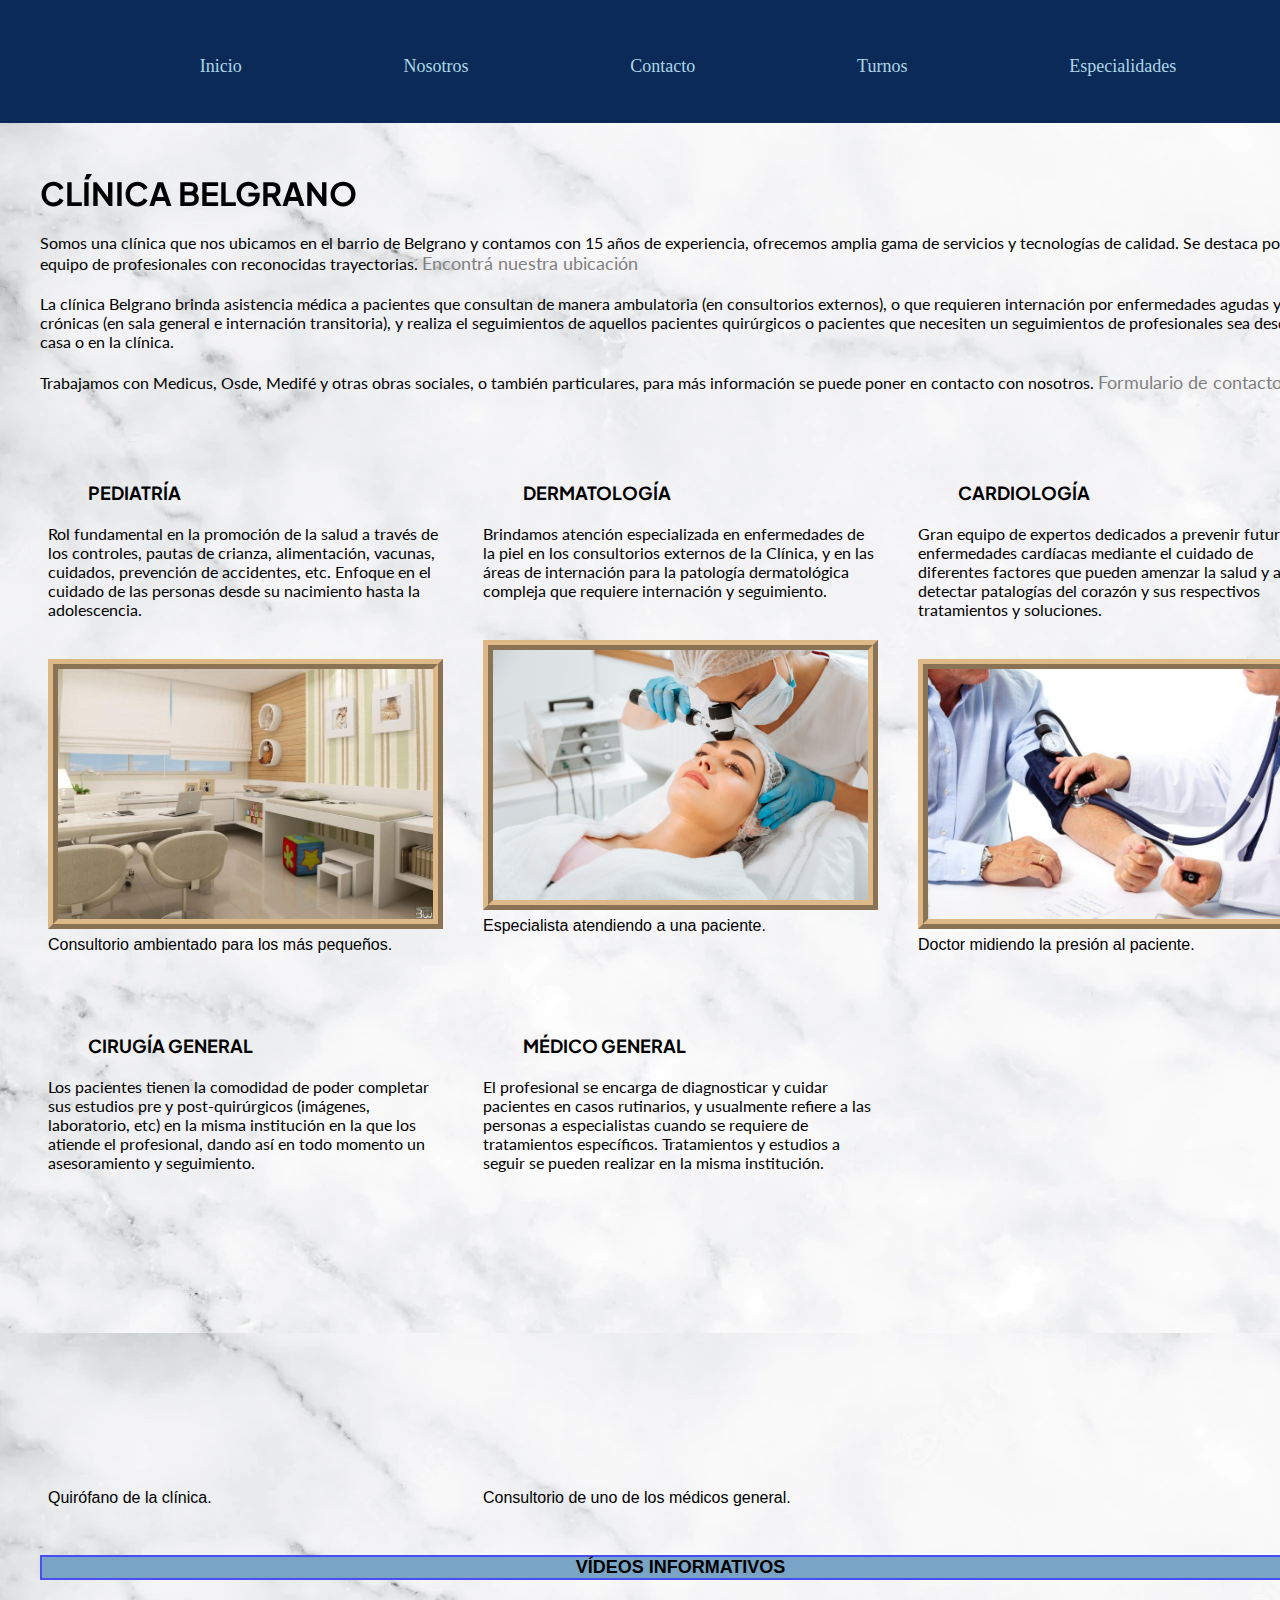
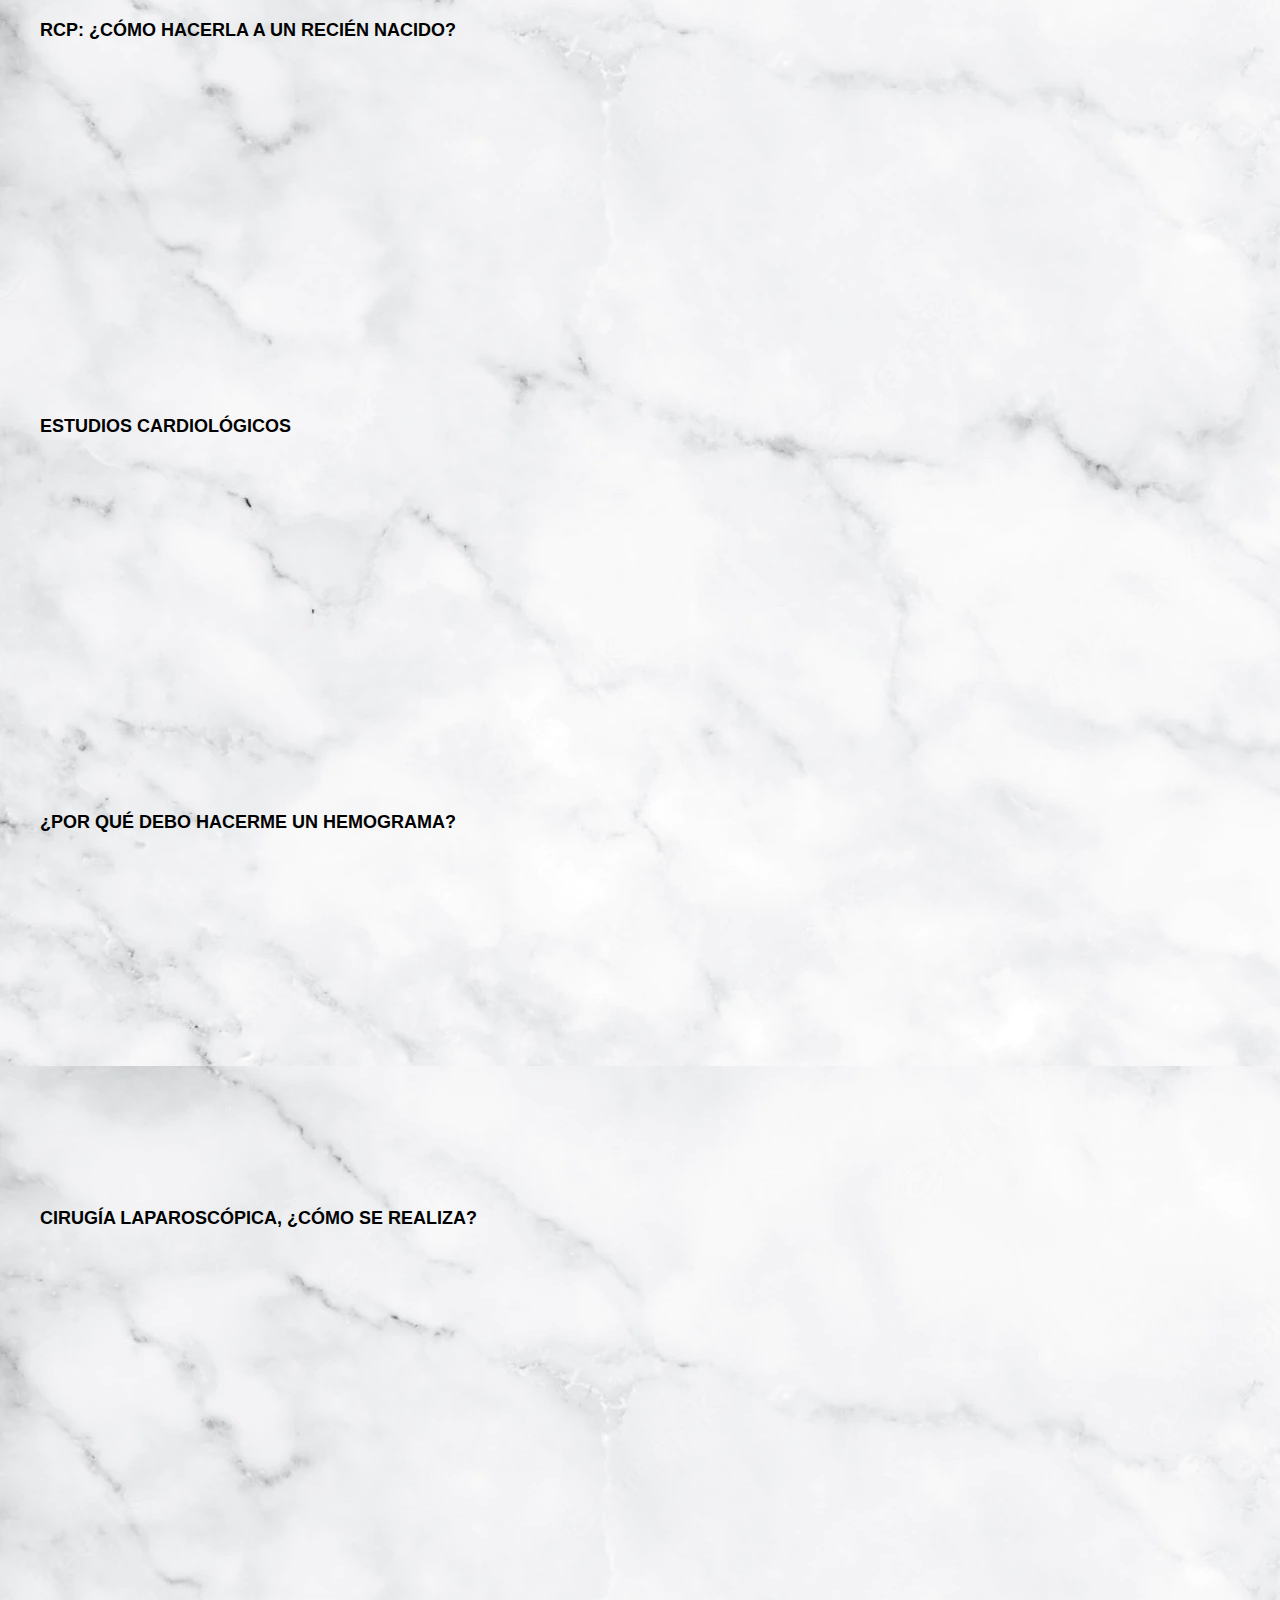
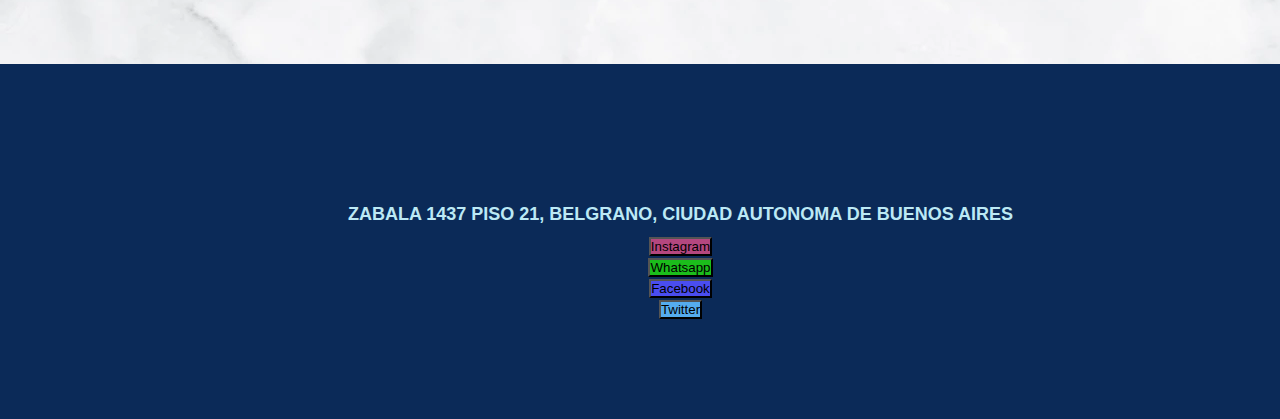
==== commit 897cda94: "modificaciones" ====
--- a/index.html
+++ b/index.html
@@ -44,15 +44,21 @@
                 data-aos-easing="ease-in-sine">CLÍNICA  BELGRANO</h1></article>
             <div>
                 <p class="parrafos">
-               Lorem ipsum dolor sit amet consectetur adipisicing elit. Iste autem, illum enim quam
-               nam modi repellendus iusto possimus optio ex quas quae expedita earum voluptas unde nesciunt,
-               debitis accusantium aliquid?. <a class="navegar" href="#abajo">Encontra nuestra ubicación</a>
+               Somos una clínica que nos ubicamos en el barrio de Belgrano y contamos con 15 años de experiencia, 
+               ofrecemos amplia gama de servicios y tecnologías de calidad. Se destaca por el equipo de profesionales 
+               con reconocidas trayectorias. <a class="navegar" href="#abajo">Encontrá nuestra ubicación</a>
                 </p>
 
                 <p class="parrafos">
-                Lorem ipsum dolor sit amet consectetur adipisicing elit. Quod voluptatum assumenda voluptatibus. 
-                Molestiae veniam quos magni, facere earum sint reiciendis minus pariatur velit tempore soluta 
-                ducimus, ut recusandae! Beatae, accusamus!  
+               La clínica Belgrano brinda asistencia médica a pacientes que consultan de manera ambulatoria (en 
+               consultorios externos), o que requieren internación por enfermedades agudas y crónicas (en sala general
+               e internación transitoria), y realiza el seguimientos de aquellos pacientes quirúrgicos o pacientes que 
+               necesiten un seguimientos de profesionales sea desde casa o en la clínica.
+                </p>
+               
+                <p class="parrafos">
+               Trabajamos con Medicus, Osde, Medifé y otras obras sociales, o también particulares, para más 
+               información se puede poner en contacto con nosotros. 
                 <a class="navegar" href="./secciones/contacto.html">Formulario de contacto</a> 
                 </p>
             </div>
@@ -63,9 +69,9 @@
             <div>
                   <h2 class="tituloIndex">Pediatría</h2>
                   <p>
-                  Lorem ipsum dolor sit amet, consectetur adipisicing elit. Quo pariatur voluptatibus 
-                  aut sunt assumenda minus vitae! Necessitatibus consequatur natus tempora quisquam dolore
-                  saepe accusantium fuga! Explicabo hic tempora consequuntur tempore.
+                  Rol fundamental en la promoción de la salud a través de los controles, pautas de crianza, 
+                  alimentación, vacunas, cuidados, prevención de accidentes, etc. Enfoque en el cuidado de 
+                  las personas desde su nacimiento hasta la adolescencia.
                   </p>
 
                   <figure>
@@ -78,9 +84,9 @@
             <div>
                   <h2 class="tituloIndex">Dermatología</h2>
                   <p>
-                  Lorem ipsum dolor sit amet consectetur adipisicing elit. Sint quod alias facere 
-                  nostrum similique velit maiores, sed aliquid? Dolor, quam harum. Eligendi, 
-                  voluptatibus vero odit dolore cupiditate molestiae? Unde, cum! repudiandae error.
+                  Brindamos atención especializada en enfermedades de la piel en los consultorios 
+                  externos de la Clínica, y en las áreas de internación para la patología dermatológica 
+                  compleja que requiere internación y seguimiento.
                   </p>
 
                   <figure>
@@ -93,9 +99,9 @@
             <div>
                   <h2 class="tituloIndex">Cardiología</h2>
                   <p>
-                  Lorem ipsum dolor sit amet consectetur, adipisicing elit. Aliquam minima rem
-                  officiis illo nulla expedita dicta reprehenderit doloremque adipisci saepe.
-                  Expedita eligendi doloribus quia! Rerum nulla soluta ex eligendi iusto.
+                  Gran equipo de expertos dedicados a prevenir futuras enfermedades cardíacas 
+                  mediante el cuidado de diferentes factores que pueden amenzar la salud y a 
+                  detectar patalogías del corazón y sus respectivos tratamientos y soluciones.       
                   </p>
 
                   <figure>
@@ -108,10 +114,10 @@
             <div>
                   <h2 class="tituloIndex">Cirugía general</h2>
                   <p>
-                  Lorem, ipsum dolor sit amet consectetur adipisicing elit. Fuga quibusdam 
-                  fugiat molestiae nemo asperiores, animi facilis harum? Magni inventore ullam
-                  blanditiis fugit adipisci impedit soluta minima, distinctio tenetur praesentium 
-                  aut?
+                  Los pacientes tienen la comodidad de poder completar sus estudios pre y
+                  post-quirúrgicos (imágenes, laboratorio, etc) en la misma institución en la
+                  que los atiende el profesional, dando así en todo momento un asesoramiento y 
+                  seguimiento.
                   </p>
 
                   <figure>
@@ -124,9 +130,10 @@
             <div>
                   <h2 class="tituloIndex">Médico general</h2>
                   <p>
-                  Lorem ipsum dolor sit amet consectetur adipisicing elit. Eum iusto voluptatum 
-                  impedit provident fugiat possimus voluptatem, nemo repudiandae error deserunt, 
-                  molestias eius unde delectus, cupiditate quaerat nisi! Doloribus, eos reiciendis?
+                  El profesional se encarga de diagnosticar y cuidar pacientes en casos 
+                  rutinarios, y usualmente refiere a las personas a especialistas cuando se 
+                  requiere de tratamientos específicos. Tratamientos y estudios a seguir
+                  se pueden realizar en la misma institución.
                   </p>
 
                   <figure>
@@ -138,13 +145,33 @@
 
         <section>
                <h2><div class="videosinformativos--informativos">VÍDEOS INFORMATIVOS</div></h2>
-               <div class="my_mixin">Ante cualquir duda consultar con los médicos.</div>
         </section>
 
-         <section class="video">
+         <section>
                   <h2>RCP: ¿cómo hacerla a un recién nacido?</h2>
                   <div class="centrarVideo">
                         <iframe width="560" height="315" src="https://www.youtube.com/embed/yfRCrOPUhoc" 
+                        title="YouTube video player" frameborder="0" allow="accelerometer; autoplay; 
+                        clipboard-write; encrypted-media; gyroscope; picture-in-picture" allowfullscreen></iframe>
+                  </div>
+                   
+                  <h2>Estudios Cardiológicos</h2>
+                  <div class="centrarVideo">
+                        <iframe width="560" height="315" src="https://www.youtube.com/embed/wy7aa9TJ1dk" 
+                        title="YouTube video player" frameborder="0" allow="accelerometer; autoplay; 
+                        clipboard-write; encrypted-media; gyroscope; picture-in-picture" allowfullscreen></iframe>
+                  </div>
+
+                  <h2>¿Por qué debo hacerme un hemograma?</h2>
+                  <div class="centrarVideo">
+                        <iframe width="560" height="315" src="https://www.youtube.com/embed/5xo2mRtOYmE" 
+                        title="YouTube video player" frameborder="0" allow="accelerometer; autoplay; 
+                        clipboard-write; encrypted-media; gyroscope; picture-in-picture" allowfullscreen></iframe>
+                  </div>
+
+                  <h2>Cirugía Laparoscópica, ¿Cómo se realiza?</h2>
+                  <div class="centrarVideo">
+                        <iframe width="560" height="315" src="https://www.youtube.com/embed/wy4cEQxHfpg" 
                         title="YouTube video player" frameborder="0" allow="accelerometer; autoplay; 
                         clipboard-write; encrypted-media; gyroscope; picture-in-picture" allowfullscreen></iframe>
                   </div>
--- a/style/estilos.css
+++ b/style/estilos.css
@@ -1,7 +1,7 @@
 @import url("https://fonts.googleapis.com/css2?family=Lato:wght@700&display=swap");
 @import url("https://fonts.googleapis.com/css2?family=Lato:wght@700&family=Plus+Jakarta+Sans:wght@300&display=swap");
 .video {
-  margin-top: 120px;
+  margin-top: 100px;
 }
 .video h2 {
   font-family: "Gill Sans", "Gill Sans MT", Calibri, "Trebuchet MS", sans-serif;
@@ -9,11 +9,48 @@
   font-style: normal;
   text-transform: uppercase;
   padding-left: 0px;
-  margin: 40px;
-  margin-bottom: 20px;
-}
-.video .centrarVideo {
+  margin: 0px;
+  margin-bottom: 20px;
+}
+.centrarVideo {
   padding-left: 40px;
+}
+
+.btn--instagram {
+  background-color: rgba(218, 78, 136, 0.8156862745);
+}
+
+.btn--whatsapp {
+  background-color: #1bbd1b;
+}
+
+.btn--facebook {
+  background-color: #4a4df0;
+}
+
+.btn--twitter {
+  background-color: #55aCee;
+}
+
+.videosInformativos, .videosinformativos--informativos {
+  border: 2px #4a4df0 solid;
+  color: #000000;
+  background-color: #79a4c5;
+  text-align: center;
+}
+
+.videosinformativos--informativos {
+  text-transform: uppercase;
+}
+
+.my_mixin {
+  height: 20px;
+  width: 500px;
+  background-color: #181f25;
+  color: rgb(233, 233, 233);
+  font-family: Arial, Helvetica, sans-serif;
+  font-size: smaller;
+  text-align: center;
 }
 
 * {
@@ -141,7 +178,7 @@
 
 .bordeImagenes {
   border: 10px ridge burlywood;
-  width: 350px;
+  width: 375px;
   height: 250px;
   margin-bottom: 3px;
   margin-top: 20px;
